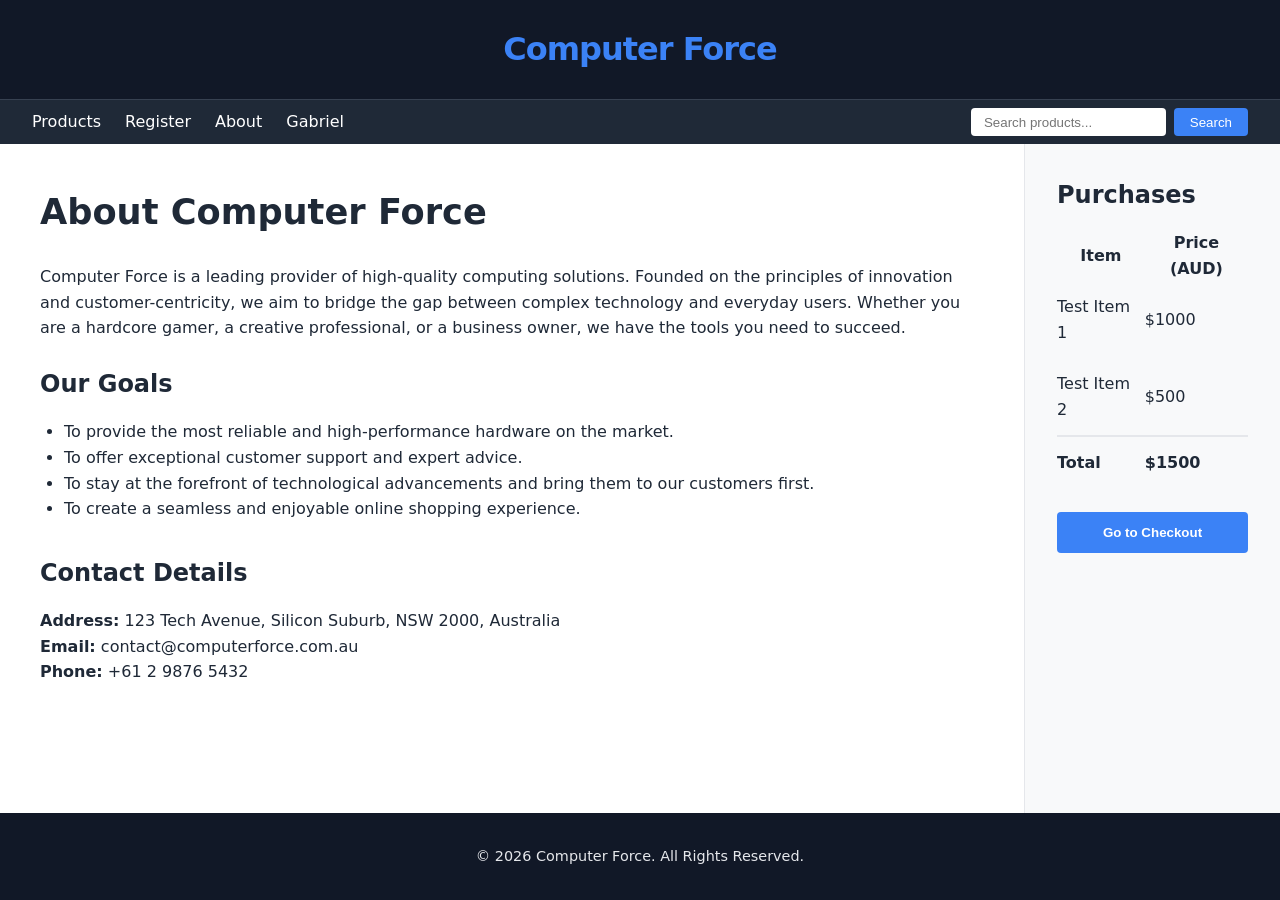
==== about.html @ 6cde67e4 "Add files via upload" ====
<!DOCTYPE html>
<html lang="en">
<head>
    <meta charset="UTF-8">
    <meta name="viewport" content="width=device-width, initial-scale=1.0">
    <title>Computer Force - About</title>
    <link rel="stylesheet" href="style.css">
    <script src="script.js" defer></script>
</head>
<body>
    <div class="grid-container">
        <!-- Header -->
        <header>
            <div class="mobile-controls">
                <button class="burger-btn" aria-label="Toggle Menu">☰</button>
                <button class="bag-btn" aria-label="Toggle Purchases">👜</button>
            </div>
            <h1><a href="index.html">Computer Force</a></h1>
        </header>

        <!-- Navigation -->
        <nav>
            <div class="nav-links">
                <a href="products.html">Products</a>
                <a href="register.html">Register</a>
                <a href="about.html">About</a>
                <a href="gabriel.html">Gabriel</a>
            </div>
            <form class="search-bar">
                <input type="text" class="search-input" placeholder="Search products...">
                <button type="submit" class="btn-search">Search</button>
            </form>
        </nav>

        <!-- Main Content -->
        <main>
            <h1>About Computer Force</h1>
            <p>Computer Force is a leading provider of high-quality computing solutions. Founded on the principles of innovation and customer-centricity, we aim to bridge the gap between complex technology and everyday users. Whether you are a hardcore gamer, a creative professional, or a business owner, we have the tools you need to succeed.</p>
            
            <h2 style="margin-top: 1.5rem;">Our Goals</h2>
            <ul style="margin-left: 1.5rem; margin-bottom: 2rem;">
                <li>To provide the most reliable and high-performance hardware on the market.</li>
                <li>To offer exceptional customer support and expert advice.</li>
                <li>To stay at the forefront of technological advancements and bring them to our customers first.</li>
                <li>To create a seamless and enjoyable online shopping experience.</li>
            </ul>

            <h2>Contact Details</h2>
            <div style="margin-top: 1rem;">
                <p><strong>Address:</strong> 123 Tech Avenue, Silicon Suburb, NSW 2000, Australia</p>
                <p><strong>Email:</strong> contact@computerforce.com.au</p>
                <p><strong>Phone:</strong> +61 2 9876 5432</p>
            </div>
        </main>

        <!-- Aside (Purchases) -->
        <aside>
            <h2>Purchases</h2>
            <table class="purchases-table">
                <thead>
                    <tr>
                        <th>Item</th>
                        <th>Price (AUD)</th>
                    </tr>
                </thead>
                <tbody>
                    <tr>
                        <td>Test Item 1</td>
                        <td>$1000</td>
                    </tr>
                    <tr>
                        <td>Test Item 2</td>
                        <td>$500</td>
                    </tr>
                    <tr class="total-row">
                        <td>Total</td>
                        <td>$1500</td>
                    </tr>
                </tbody>
            </table>
            <button class="btn-checkout">Go to Checkout</button>
        </aside>

        <!-- Footer -->
        <footer>
            <p>&copy; 2026 Computer Force. All Rights Reserved.</p>
        </footer>
    </div>
</body>
</html>
---- style.css ----
/* 
   Computer Force - style.css
   Modern, responsive, vanilla CSS
*/

:root {
    --primary-color: #3b82f6;
    --primary-hover: #2563eb;
    --bg-color: #f8f9fa;
    --text-color: #1f2937;
    --header-bg: #111827;
    --nav-bg: #1f2937;
    --footer-bg: #111827;
    --white: #ffffff;
    --gray-200: #e5e7eb;
}

* {
    box-sizing: border-box;
    margin: 0;
    padding: 0;
}

body {
    font-family: 'Inter', system-ui, -apple-system, sans-serif;
    line-height: 1.6;
    background-color: var(--bg-color);
    color: var(--text-color);
}

a {
    text-decoration: none;
    color: inherit;
    transition: color 0.3s ease;
}

/* Layout Container */
.grid-container {
    display: grid;
    grid-template-areas:
        "header header"
        "nav nav"
        "main aside"
        "footer footer";
    grid-template-columns: 80% 20%;
    grid-template-rows: auto auto 1fr auto;
    min-height: 100vh;
}

/* Header */
header {
    grid-area: header;
    background-color: var(--header-bg);
    color: var(--white);
    padding: 1.5rem;
    text-align: center;
    border-bottom: 1px solid #374151;
    display: flex;
    justify-content: center;
    align-items: center;
    position: relative;
}

header h1 a {
    font-size: 2rem;
    font-weight: 800;
    letter-spacing: -1px;
    color: var(--primary-color);
}

/* Navigation */
nav {
    grid-area: nav;
    background-color: var(--nav-bg);
    color: var(--white);
    padding: 0.5rem 2rem;
    display: flex;
    justify-content: space-between;
    align-items: center;
    position: sticky;
    top: 0;
    z-index: 100;
}

.nav-links {
    display: flex;
    gap: 1.5rem;
}

.nav-links a:hover {
    color: var(--primary-color);
}

.search-bar {
    display: flex;
    gap: 0.5rem;
}

.search-input {
    padding: 0.4rem 0.8rem;
    border-radius: 4px;
    border: none;
    outline: none;
}

.btn-search {
    padding: 0.4rem 1rem;
    background-color: var(--primary-color);
    color: white;
    border: none;
    border-radius: 4px;
    cursor: pointer;
}

.btn-search:hover {
    background-color: var(--primary-hover);
}

/* Mobile Toggle Buttons (hidden on desktop) */
.mobile-controls {
    display: none;
}

/* Main Content */
main {
    grid-area: main;
    padding: 2.5rem;
    background-color: var(--white);
}

main h1 {
    margin-bottom: 1.5rem;
    font-size: 2.2rem;
}

main h2 {
    margin-top: 2rem;
    margin-bottom: 1rem;
}

/* Aside */
aside {
    grid-area: aside;
    padding: 2rem;
    background-color: var(--bg-color);
    border-left: 1px solid var(--gray-200);
}

aside h2 {
    margin-bottom: 1rem;
    font-size: 1.5rem;
}

.purchases-table {
    width: 100%;
    border-collapse: collapse;
    margin-bottom: 1.5rem;
}

.purchases-table td {
    padding: 0.8rem 0;
}

.total-row {
    font-weight: bold;
    border-top: 2px solid var(--gray-200);
}

.btn-checkout {
    display: block;
    width: 100%;
    padding: 0.8rem;
    background-color: var(--primary-color);
    color: white;
    text-align: center;
    border: none;
    border-radius: 4px;
    cursor: pointer;
    font-weight: 600;
}

.btn-checkout:hover {
    background-color: var(--primary-hover);
}

/* Footer */
footer {
    grid-area: footer;
    background-color: var(--footer-bg);
    color: var(--gray-200);
    padding: 2rem;
    text-align: center;
    font-size: 0.9rem;
}

/* Forms */
.contact-form, .register-form {
    max-width: 600px;
    margin-top: 1rem;
}

.form-group {
    margin-bottom: 1.2rem;
}

.form-group label {
    display: block;
    margin-bottom: 0.4rem;
    font-weight: 600;
}

.form-group input, .form-group select, .form-group textarea {
    width: 100%;
    padding: 0.8rem;
    border: 1px solid var(--gray-200);
    border-radius: 4px;
    font-size: 1rem;
}

.form-actions {
    display: flex;
    gap: 1rem;
    margin-top: 1.5rem;
}

.btn-submit {
    padding: 0.8rem 1.5rem;
    background-color: var(--primary-color);
    color: white;
    border: none;
    border-radius: 4px;
    cursor: pointer;
    font-weight: 600;
}

.btn-clear {
    padding: 0.8rem 1.5rem;
    background-color: #6b7280;
    color: white;
    border: none;
    border-radius: 4px;
    cursor: pointer;
}

/* Category Grid on Home/Products */
.category-grid {
    display: grid;
    grid-template-columns: repeat(auto-fill, minmax(280px, 1fr));
    gap: 2rem;
    margin-top: 2rem;
}

.category-card {
    background: white;
    border-radius: 8px;
    overflow: hidden;
    box-shadow: 0 4px 6px -1px rgba(0, 0, 0, 0.1);
    transition: transform 0.3s ease;
}

.category-card:hover {
    transform: translateY(-5px);
}

.category-card img {
    width: 100%;
    height: 200px;
    object-fit: cover;
}

.category-card h3 {
    padding: 1.2rem;
    text-align: center;
}

/* Mobile Responsiveness */
@media (max-width: 600px) {
    .grid-container {
        grid-template-areas:
            "header"
            "nav"
            "main"
            "aside"
            "footer";
        grid-template-columns: 100%;
    }

    .mobile-controls {
        display: flex;
        justify-content: space-between;
        width: 100%;
        position: absolute;
        padding: 0 1rem;
        pointer-events: none;
    }

    .burger-btn, .bag-btn {
        pointer-events: auto;
        background: transparent;
        color: white;
        border: 2px solid var(--primary-color);
        padding: 0.5rem;
        border-radius: 4px;
        cursor: pointer;
        font-size: 1.2rem;
    }

    nav {
        flex-direction: column;
        display: none; /* Toggle this via JS */
        padding: 1rem;
    }

    nav.active {
        display: flex;
    }

    .nav-links {
        flex-direction: column;
        width: 100%;
        text-align: center;
        margin-bottom: 1rem;
    }

    aside {
        display: none; /* Toggle this via JS */
        border-left: none;
        border-top: 1px solid var(--gray-200);
    }

    aside.active {
        display: block;
    }

    main {
        padding: 1.5rem;
    }
}
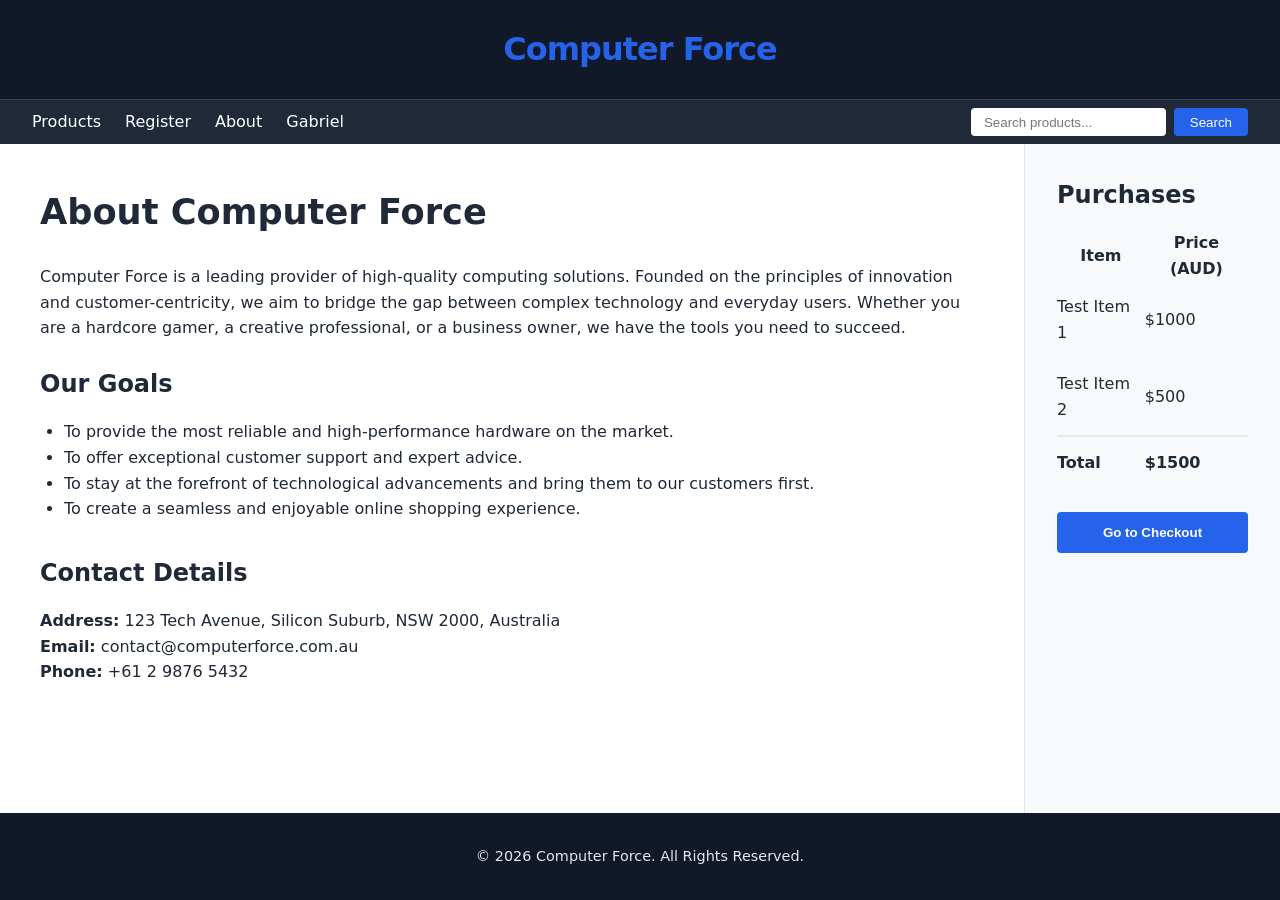
==== commit b300f25c: "Add files via upload" ====
--- a/about.html
+++ b/about.html
@@ -26,8 +26,9 @@
                 <a href="about.html">About</a>
                 <a href="gabriel.html">Gabriel</a>
             </div>
-            <form class="search-bar">
-                <input type="text" class="search-input" placeholder="Search products...">
+            <form class="search-bar" role="search">
+                <label for="search-box" class="visually-hidden">Search products</label>
+                <input type="text" id="search-box" class="search-input" placeholder="Search products...">
                 <button type="submit" class="btn-search">Search</button>
             </form>
         </nav>
--- a/style.css
+++ b/style.css
@@ -4,8 +4,8 @@
 */
 
 :root {
-    --primary-color: #3b82f6;
-    --primary-hover: #2563eb;
+    --primary-color: #2563eb; /* Darkened from #3b82f6 for WCAG AA contrast (4.5:1 on white) */
+    --primary-hover: #1d4ed8;
     --bg-color: #f8f9fa;
     --text-color: #1f2937;
     --header-bg: #111827;
@@ -32,6 +32,25 @@
     text-decoration: none;
     color: inherit;
     transition: color 0.3s ease;
+}
+
+/* Accessibility: Focus states */
+a:focus, button:focus, input:focus, select:focus, textarea:focus {
+    outline: 3px solid var(--primary-color);
+    outline-offset: 2px;
+}
+
+/* Accessibility: Visually hidden but readable by screen readers */
+.visually-hidden {
+    position: absolute;
+    width: 1px;
+    height: 1px;
+    padding: 0;
+    margin: -1px;
+    overflow: hidden;
+    clip: rect(0, 0, 0, 0);
+    white-space: nowrap;
+    border: 0;
 }
 
 /* Layout Container */
